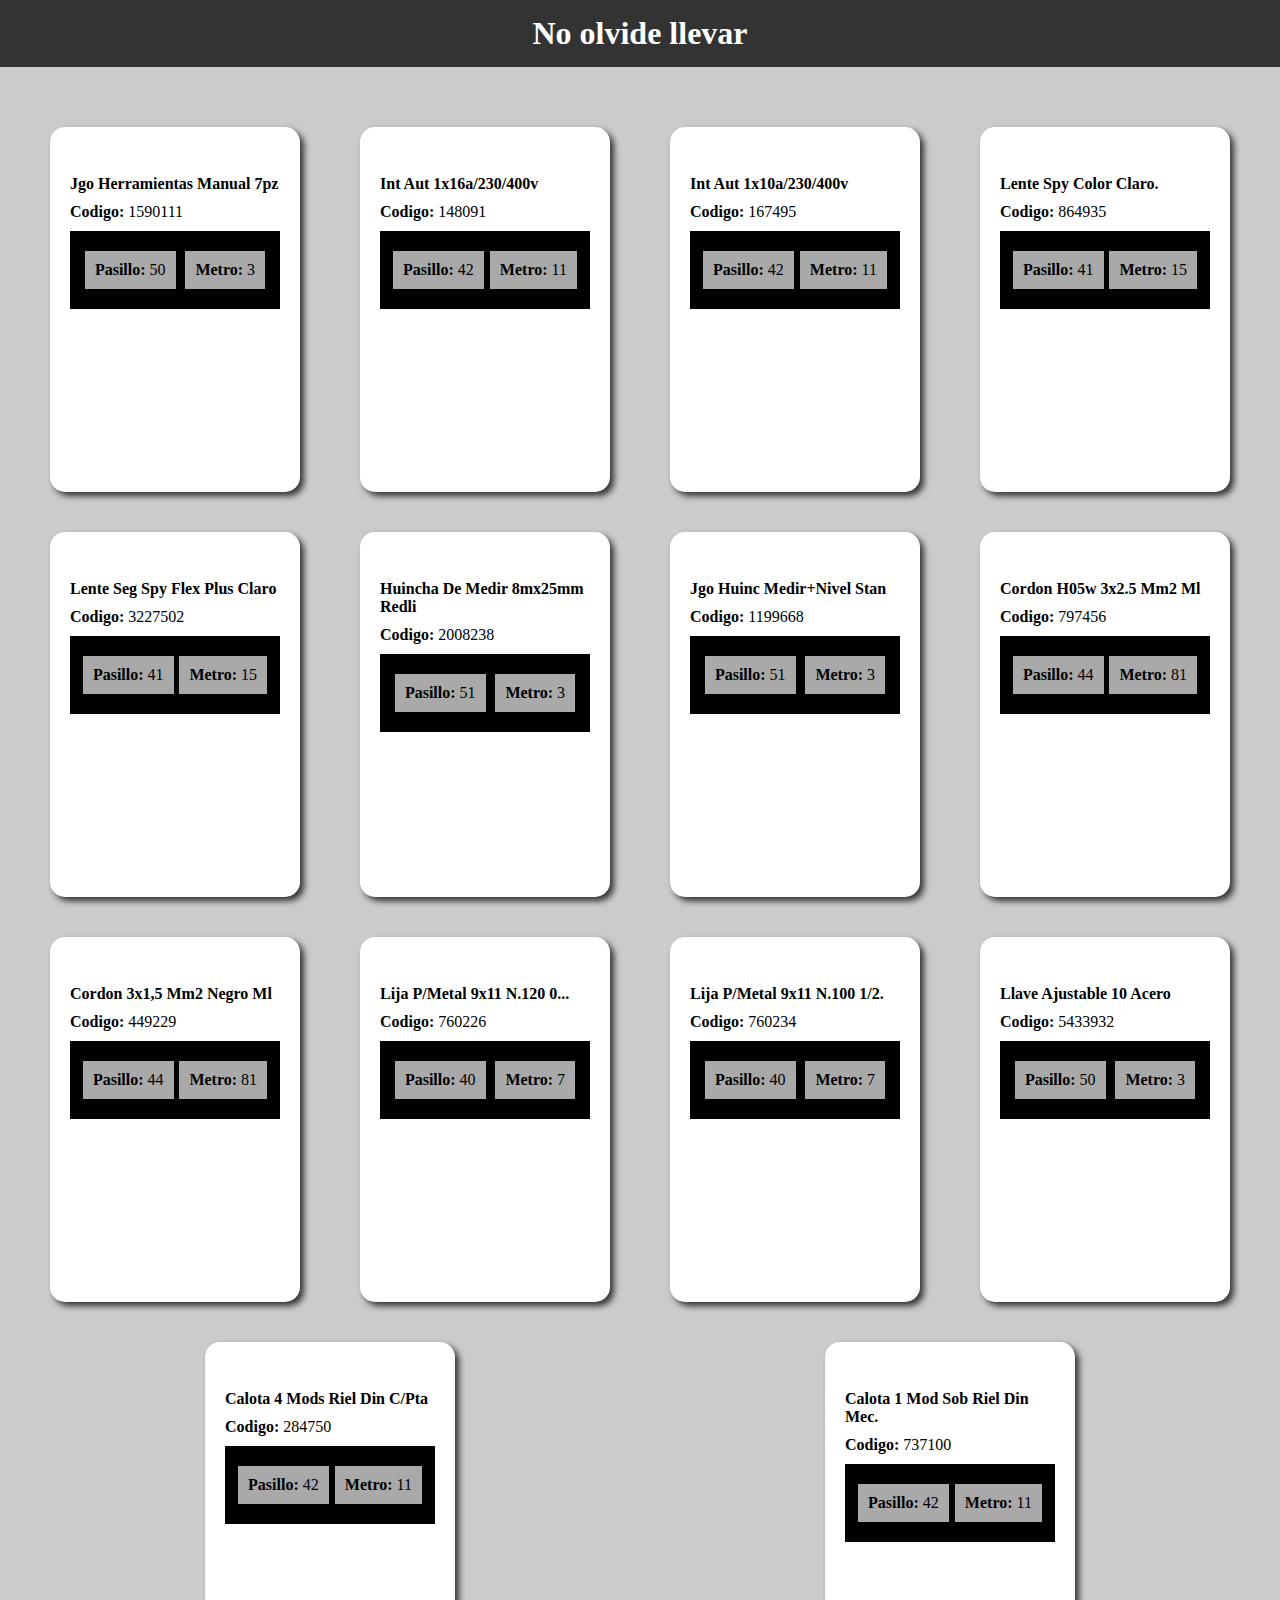
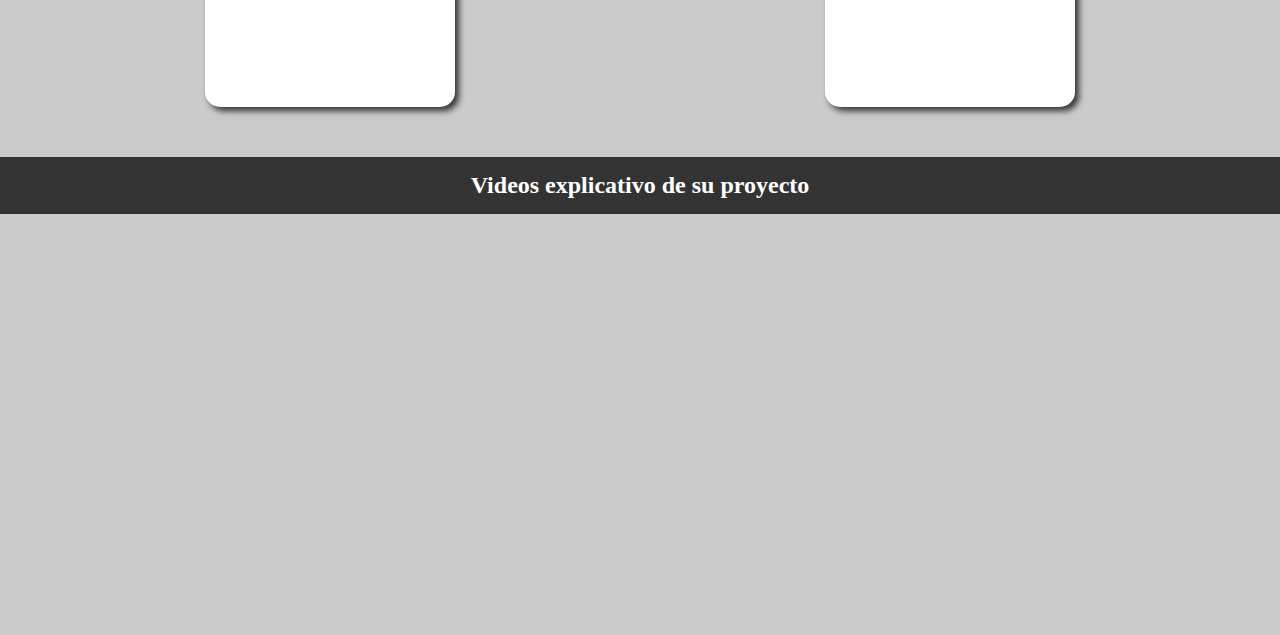
==== index.html @ 0d2f603b "Primera MVP de proyectos" ====
<!DOCTYPE html>
<html lang="en">
  <head>
    <meta charset="UTF-8" />
    <meta http-equiv="X-UA-Compatible" content="IE=edge" />
    <meta name="viewport" content="width=device-width, initial-scale=1.0" />
    <link rel="stylesheet" href="css/style.css" />
    <title>Document</title>
  </head>
  <body>
    <header>
      <h1>No olvide llevar</h1>
    </header>
    <main id="root"></main>
    <section id="opciones"><h2>Videos explicativo de su proyecto</h2></section>

    <!-- Instalación  de jquery por CDN -->
    <script src="https://ajax.googleapis.com/ajax/libs/jquery/3.6.0/jquery.min.js"></script>
    <!-- Instalación  de jquery por local -->
    <!-- <script src="node_modules/jquery/dist/jquery.js"></script> -->
    <script src="index.js"></script>
  </body>
</html>
---- css/style.css ----
* {
  padding: 0;
  margin: 0;
  box-sizing: border-box;
}
body {
  background-color: #cbcbcb;
}
header {
  background-color: rgb(51, 51, 51);
  color: white;
  width: 100vw;
  text-align: center;
  padding: 15px;
}
#root {
  display: flex;
  justify-content: space-around;
  flex-wrap: wrap;
  width: 100vw;
  padding: 20px;
}
.card {
  background-color: white;
  border-radius: 15px;
  width: 250px;
  height: 365px;
  box-shadow: 4px 4px 6px 0px rgba(0, 0, 0, 0.75);
  padding: 20px;
  margin-top: 40px;
}

.card img {
  width: 80%;
}
.card h4 {
  margin-top: 10px;
}
.card p {
  margin-top: 10px;
  margin-bottom: 10px;
}
.card .ubicacion {
  padding: 10px;
  display: flex;
  justify-content: space-around;
  align-items: center;
  width: 100%;
  background-color: black;
}
.card .ubicacion p {
  background-color: darkgrey;
  padding: 10px;
}
#opciones {
  margin-top: 30px;
  display: flex;
  flex-direction: column;
  justify-content: center;
  align-items: center;
  width: 100vw;
}
#opciones h2 {
  background-color: rgb(51, 51, 51);
  color: white;
  width: 100vw;
  text-align: center;
  padding: 15px;
}
#opciones iframe {
  margin-top: 20px;
  max-width: 90%;
  width: 595px;
  height: 401px;
}
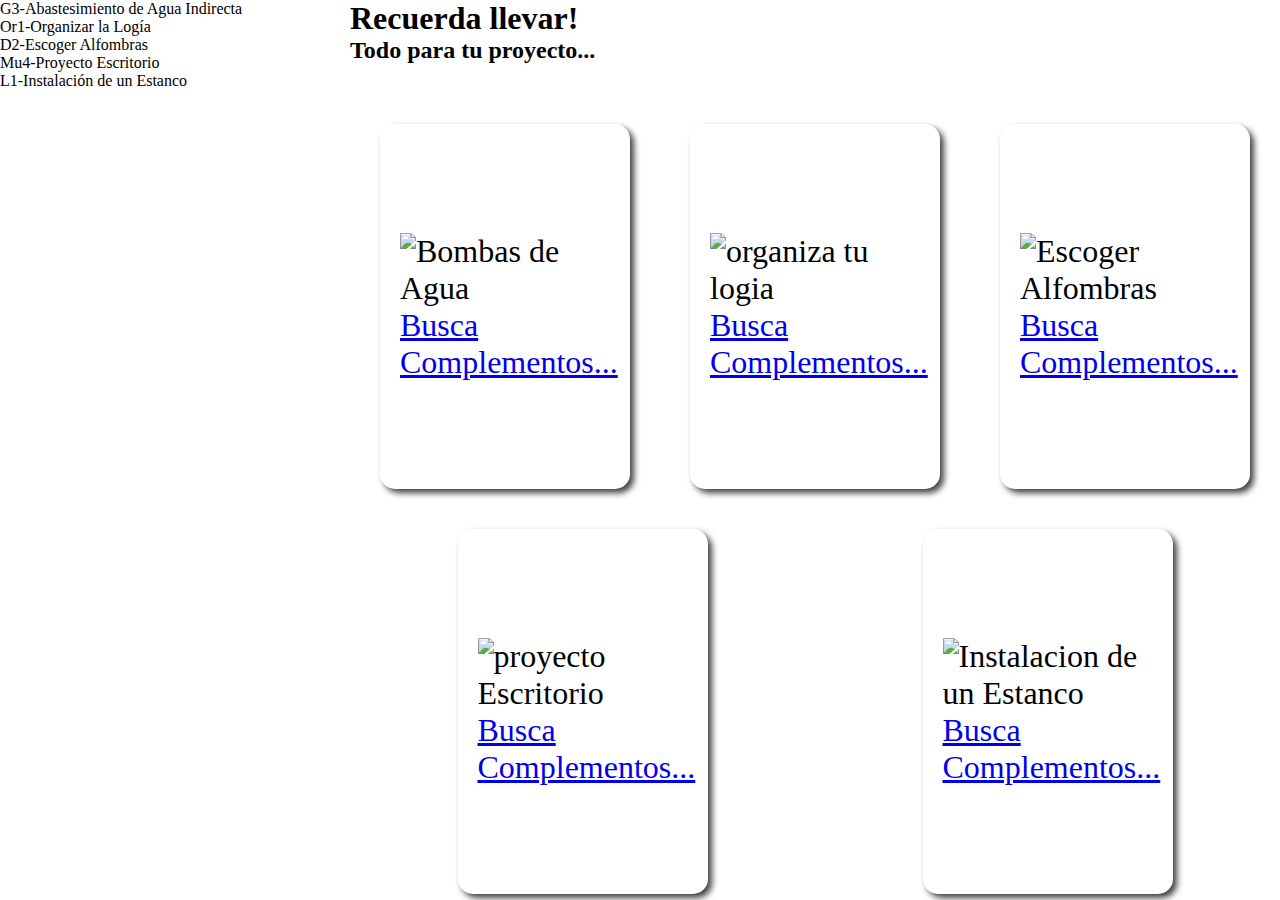
==== commit 9776f00d: "se ingresan proyectos nuevos" ====
--- a/index.html
+++ b/index.html
@@ -1,23 +1,49 @@
 <!DOCTYPE html>
-<html lang="en">
+<html lang="es">
   <head>
     <meta charset="UTF-8" />
     <meta http-equiv="X-UA-Compatible" content="IE=edge" />
     <meta name="viewport" content="width=device-width, initial-scale=1.0" />
-    <link rel="stylesheet" href="css/style.css" />
-    <title>Document</title>
+    <link rel="stylesheet" href="./css/style.css" />
+    <title>Venta de Proyectos</title>
   </head>
-  <body>
-    <header>
-      <h1>No olvide llevar</h1>
-    </header>
-    <main id="root"></main>
-    <section id="opciones"><h2>Videos explicativo de su proyecto</h2></section>
-
-    <!-- Instalación  de jquery por CDN -->
-    <script src="https://ajax.googleapis.com/ajax/libs/jquery/3.6.0/jquery.min.js"></script>
-    <!-- Instalación  de jquery por local -->
-    <!-- <script src="node_modules/jquery/dist/jquery.js"></script> -->
-    <script src="index.js"></script>
+  <body class="body_principal">
+    <nav>
+      <ul>
+        <li>G3-Abastesimiento de Agua Indirecta</li>
+        <li>Or1-Organizar la Logía</li>
+        <li>D2-Escoger Alfombras</li>
+        <li>Mu4-Proyecto Escritorio</li>
+        <li>L1-Instalación de un Estanco</li>
+      </ul>
+    </nav>
+    <section>
+      <div class="cabecera">
+        <h1>Recuerda llevar!</h1>
+        <h2>Todo para tu proyecto...</h2>
+      </div>
+      <div class="proyectos">
+        <div class="proyectos_card">
+          <img src="" alt="Bombas de Agua" />
+          <a href="Page/G3.html">Busca Complementos...</a>
+        </div>
+        <div class="proyectos_card">
+          <img src="" alt="organiza tu logia" />
+          <a href="Page/Or1.html">Busca Complementos...</a>
+        </div>
+        <div class="proyectos_card">
+          <img src="" alt="Escoger Alfombras" />
+          <a href="Page/D2.html">Busca Complementos...</a>
+        </div>
+        <div class="proyectos_card">
+          <img src="" alt="proyecto Escritorio" />
+          <a href="Page/Mu4.html">Busca Complementos...</a>
+        </div>
+        <div class="proyectos_card">
+          <img src="" alt="Instalacion de un Estanco" />
+          <a href="Page/L1.html">Busca Complementos...</a>
+        </div>
+      </div>
+    </section>
   </body>
 </html>
--- a/css/style.css
+++ b/css/style.css
@@ -1,13 +1,51 @@
+@font-face {
+  font-family: 'miso';
+  src: url('Miso-Bold.otf') format('otf');
+  font-style: normal;
+  font-weight: 300;
+}
 * {
   padding: 0;
   margin: 0;
   box-sizing: border-box;
+  font-family: 'miso';
 }
-body {
-  background-color: #cbcbcb;
+/* estilos del index principal */
+
+.body_principal {
+  display: grid;
+  grid-template-columns: 350px 1fr;
+  grid-template-rows: auto;
 }
+.body_principal ul {
+  width: 100%;
+  display: flex;
+  flex-direction: column;
+  list-style: none;
+}
+
+.proyectos {
+  display: flex;
+  justify-content: space-around;
+  flex-wrap: wrap;
+  margin-top: 20px;
+}
+.proyectos_card {
+  background-color: white;
+  display: flex;
+  justify-content: center;
+  flex-direction: column;
+  border-radius: 15px;
+  width: 250px;
+  height: 365px;
+  box-shadow: 4px 4px 6px 0px rgba(0, 0, 0, 0.75);
+  padding: 20px;
+  margin-top: 40px;
+  font-size: 2rem;
+}
+
 header {
-  background-color: rgb(51, 51, 51);
+  background-color: rgb(0, 114, 206);
   color: white;
   width: 100vw;
   text-align: center;
@@ -21,16 +59,21 @@
   padding: 20px;
 }
 .card {
-  background-color: white;
+  background-color: rgb(196, 224, 253);
+  display: flex;
+  justify-content: center;
+  flex-direction: column;
   border-radius: 15px;
   width: 250px;
   height: 365px;
   box-shadow: 4px 4px 6px 0px rgba(0, 0, 0, 0.75);
   padding: 20px;
   margin-top: 40px;
+  font-size: 1.2rem;
 }
 
 .card img {
+  margin: 0 auto;
   width: 80%;
 }
 .card h4 {
@@ -61,7 +104,7 @@
   width: 100vw;
 }
 #opciones h2 {
-  background-color: rgb(51, 51, 51);
+  background-color: rgb(0, 114, 206);
   color: white;
   width: 100vw;
   text-align: center;
